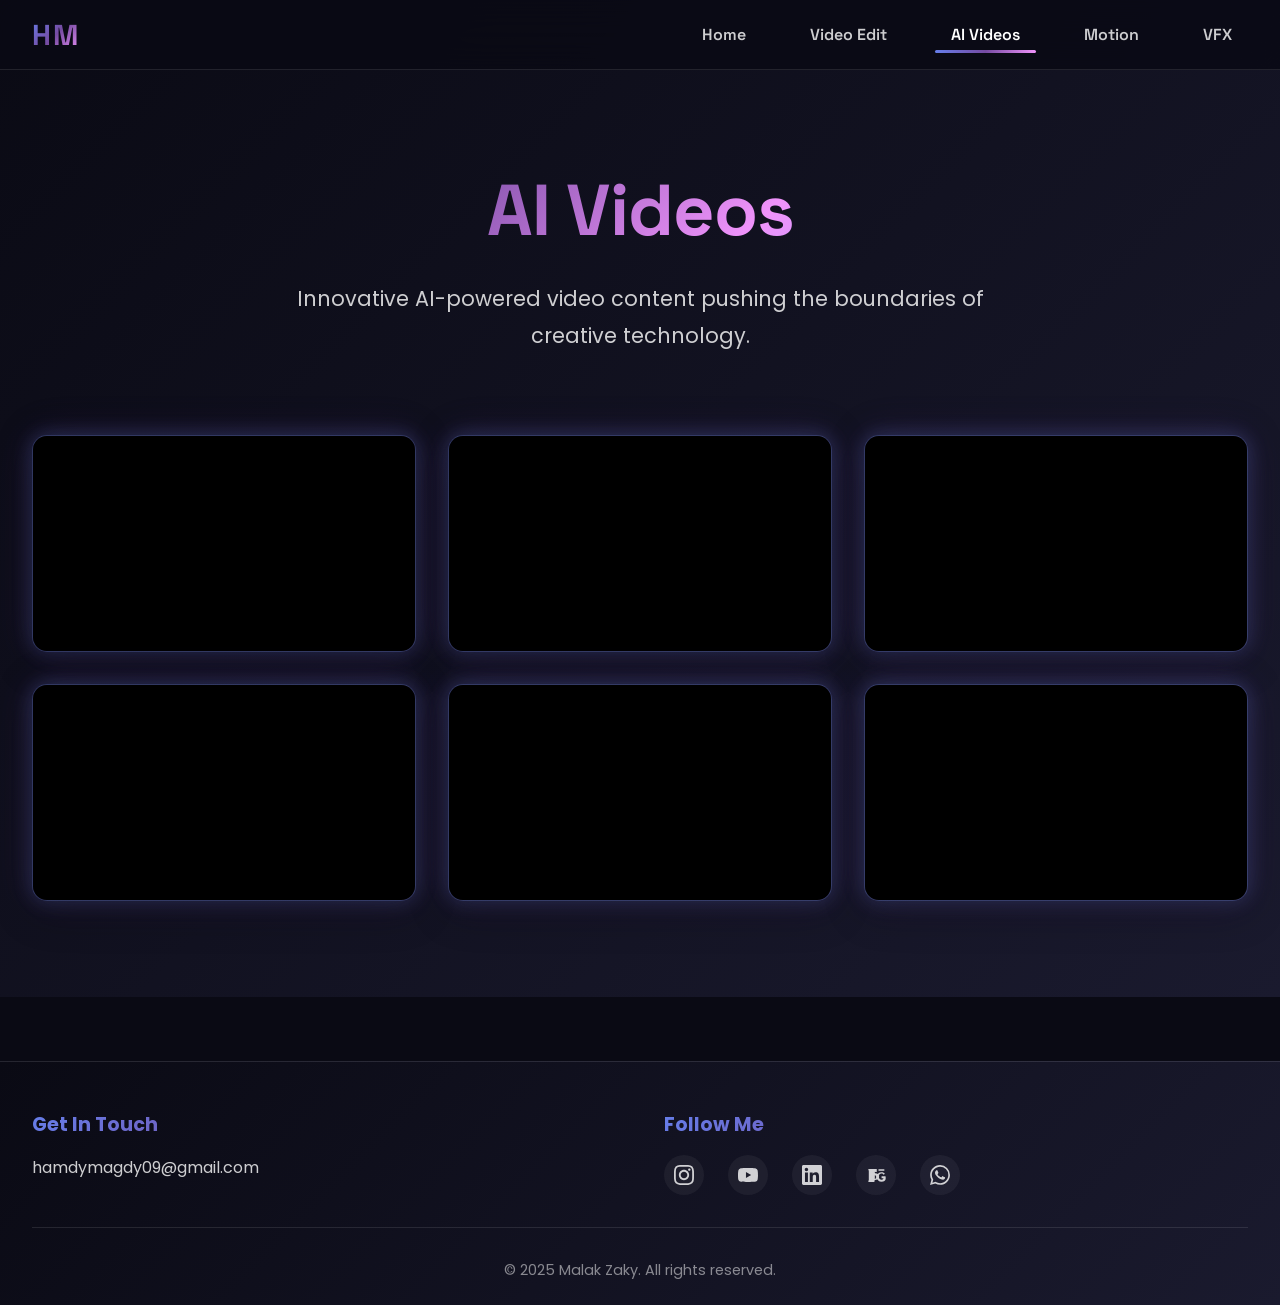
==== ai-videos.html @ 8c7317f1 "Add files via upload" ====
<!DOCTYPE html>
<html lang="en">
<head>
    <meta charset="UTF-8">
    <meta name="viewport" content="width=device-width, initial-scale=1.0">
    <title>AI Videos - Hamdy Magdy</title>
    <link rel="preconnect" href="https://fonts.googleapis.com">
    <link rel="preconnect" href="https://fonts.gstatic.com" crossorigin>
    <link href="https://fonts.googleapis.com/css2?family=Poppins:wght@400;600;700;800;900&family=Space+Grotesk:wght@400;600;700&display=swap" rel="stylesheet">
    <link rel="stylesheet" href="styles.css">
    <script>
        // ============================================
        // VIDEO LIST - Edit this array to change videos
        // ============================================
        // Just change the URLs below and the videos will update automatically!
        // Use embed format: https://www.youtube.com/embed/VIDEO_ID
        const videoList = [
            "https://www.youtube.com/shorts/vF3SyobzEXI",
            "https://www.youtube.com/shorts/mq-xFp6ssgU",
            "https://www.youtube.com/shorts/drRr2eJ6b48",
            "https://www.youtube.com/shorts/b96o68rRj7E",
            "https://www.youtube.com/shorts/ewYza1sRjWs",
            "https://www.youtube.com/embed/8BxoVLGxGGc"
        ];
        
        // Function to convert any YouTube URL to embed format
        function convertToEmbedUrl(url) {
            // If already embed format, return as is
            if (url.includes('/embed/')) {
                return url.split('?')[0]; // Remove any query params
            }
            // Convert youtu.be to embed
            if (url.includes('youtu.be/')) {
                const videoId = url.split('youtu.be/')[1].split('?')[0].split('&')[0];
                return `https://www.youtube.com/embed/${videoId}`;
            }
            // Convert watch URL to embed
            if (url.includes('watch?v=')) {
                const videoId = url.split('watch?v=')[1].split('&')[0];
                return `https://www.youtube.com/embed/${videoId}`;
            }
            // Convert shorts URL to embed
            if (url.includes('/shorts/')) {
                const videoId = url.split('/shorts/')[1].split('?')[0];
                return `https://www.youtube.com/embed/${videoId}`;
            }
            return url;
        }
        
        // Generate videos when page loads
        document.addEventListener('DOMContentLoaded', function() {
            const videosGrid = document.querySelector('.videos-grid');
            if (videosGrid && videoList) {
                videosGrid.innerHTML = ''; // Clear existing videos
                videoList.forEach((videoUrl, index) => {
                    const embedUrl = convertToEmbedUrl(videoUrl);
                    const videoWrapper = document.createElement('div');
                    videoWrapper.className = 'video-wrapper';
                    videoWrapper.innerHTML = `
                        <div class="video-container">
                            <iframe
                                src="${embedUrl}"
                                title="AI Videos Video ${index + 1}"
                                frameborder="0"
                                allow="accelerometer; autoplay; clipboard-write; encrypted-media; gyroscope; picture-in-picture"
                                allowfullscreen
                                class="video-embed"
                            ></iframe>
                        </div>
                    `;
                    videosGrid.appendChild(videoWrapper);
                    // Add fade-in class with delay for animation
                    setTimeout(() => {
                        videoWrapper.classList.add('fade-in');
                    }, index * 100);
                });
            } else {
                console.error('Videos grid not found or videoList is undefined');
            }
        });
    </script>
</head>
<body>
    <nav class="navigation">
  <div class="nav-container">
    <a href="index.html" class="nav-logo"><span>HM</span></a>
    <ul class="nav-menu">
      <li><a href="index.html">
        <span class="glitch-text">Home</span>
        <div class="glitch-layers">
          <div class="glitch-layer layer-1">Home</div>
          <div class="glitch-layer layer-2">Home</div>
        </div>
        <div class="noise"></div>
        <div class="glitch-slice"></div>
      </a></li>
      <li><a href="video-edit.html">
        <span class="glitch-text">Video Edit</span>
        <div class="glitch-layers">
          <div class="glitch-layer layer-1">Video Edit</div>
          <div class="glitch-layer layer-2">Video Edit</div>
        </div>
        <div class="noise"></div>
        <div class="glitch-slice"></div>
      </a></li>
      <li><a href="ai-videos.html" class="active">
        <span class="glitch-text">AI Videos</span>
        <div class="glitch-layers">
          <div class="glitch-layer layer-1">AI Videos</div>
          <div class="glitch-layer layer-2">AI Videos</div>
        </div>
        <div class="noise"></div>
        <div class="glitch-slice"></div>
      </a></li>
      <li><a href="motion.html">
        <span class="glitch-text">Motion</span>
        <div class="glitch-layers">
          <div class="glitch-layer layer-1">Motion</div>
          <div class="glitch-layer layer-2">Motion</div>
        </div>
        <div class="noise"></div>
        <div class="glitch-slice"></div>
      </a></li>
      <li><a href="vfx.html">
        <span class="glitch-text">VFX</span>
        <div class="glitch-layers">
          <div class="glitch-layer layer-1">VFX</div>
          <div class="glitch-layer layer-2">VFX</div>
        </div>
        <div class="noise"></div>
        <div class="glitch-slice"></div>
      </a></li>
    </ul>
  </div>
</nav>

    
    <div class="portfolio-page">
        <section class="portfolio-header">
            <h1 class="portfolio-title">AI Videos</h1>
            <p class="portfolio-description">Innovative AI-powered video content pushing the boundaries of creative technology.</p>
        </section>

        <section class="portfolio-videos">
            <div class="videos-grid">
                <!-- Videos will be generated automatically from the videoList array above -->
            </div>
        </section>
    </div>

    <footer class="footer">
  <div class="footer-container">
    <div class="footer-content">
      <div class="footer-section">
        <h3>Get In Touch</h3>
        <a href="mailto:hamdymagdy09@gmail.com" class="footer-email">hamdymagdy09@gmail.com</a>
      </div>
      <div class="footer-section">
        <h3>Follow Me</h3>
        <div class="social-links">
          <a href="https://www.instagram.com/hamdymagdymansour?igsh=OXRyZHI2bnFqM25z" target="_blank" rel="noopener noreferrer" class="social-link" aria-label="Instagram">
            <svg viewBox="0 0 24 24" fill="currentColor" xmlns="http://www.w3.org/2000/svg"><path d="M12 2.163c3.204 0 3.584.012 4.85.07 3.252.148 4.771 1.691 4.919 4.919.058 1.265.069 1.645.069 4.849 0 3.205-.012 3.584-.069 4.849-.149 3.225-1.664 4.771-4.919 4.919-1.266.058-1.644.07-4.85.07-3.204 0-3.584-.012-4.849-.07-3.26-.149-4.771-1.699-4.919-4.92-.058-1.265-.07-1.644-.07-4.849 0-3.204.013-3.583.07-4.849.149-3.227 1.664-4.771 4.919-4.919 1.266-.057 1.645-.069 4.849-.069zm0-2.163c-3.259 0-3.667.014-4.947.072-4.358.2-6.78 2.618-6.98 6.98-.059 1.281-.073 1.689-.073 4.948 0 3.259.014 3.668.072 4.948.2 4.358 2.618 6.78 6.98 6.98 1.281.058 1.689.072 4.948.072 3.259 0 3.668-.014 4.948-.072 4.354-.2 6.782-2.618 6.979-6.98.059-1.28.073-1.689.073-4.948 0-3.259-.014-3.667-.072-4.947-.196-4.354-2.617-6.78-6.979-6.98-1.281-.059-1.69-.073-4.949-.073zm0 5.838c-3.403 0-6.162 2.759-6.162 6.162s2.759 6.163 6.162 6.163 6.162-2.759 6.162-6.163c0-3.403-2.759-6.162-6.162-6.162zm0 10.162c-2.209 0-4-1.79-4-4 0-2.209 1.791-4 4-4s4 1.791 4 4c0 2.21-1.791 4-4 4zm6.406-11.845c-.796 0-1.441.645-1.441 1.44s.645 1.44 1.441 1.44c.795 0 1.439-.645 1.439-1.44s-.644-1.44-1.439-1.44z"/></svg>
          </a>
          <a href="https://youtube.com/@mrmusic8580?si=jBuGXBgCwowvGwkc" target="_blank" rel="noopener noreferrer" class="social-link" aria-label="Youtube">
            <svg viewBox="0 0 24 24" fill="currentColor" xmlns="http://www.w3.org/2000/svg"><path d="M23.498 6.186a3.016 3.016 0 0 0-2.122-2.136C19.505 3.545 12 3.545 12 3.545s-7.505 0-9.377.505A3.017 3.017 0 0 0 .502 6.186C0 8.07 0 12 0 12s0 3.93.502 5.814a3.016 3.016 0 0 0 2.122 2.136c1.871.505 9.376.505 9.376.505s7.505 0 9.377-.505a3.015 3.015 0 0 0 2.122-2.136C24 15.93 24 12 24 12s0-3.93-.502-5.814zM9.545 15.568V8.432L15.818 12l-6.273 3.568z"/></svg>
          </a>
          <a href="https://www.linkedin.com/in/hamdy-magdy-mansour-b18b36223?utm_source=share&utm_campaign=share_via&utm_content=profile&utm_medium=ios_app" target="_blank" rel="noopener noreferrer" class="social-link" aria-label="Linkedin">
            <svg viewBox="0 0 24 24" fill="currentColor" xmlns="http://www.w3.org/2000/svg"><path d="M20.447 20.452h-3.554v-5.569c0-1.328-.027-3.037-1.852-3.037-1.853 0-2.136 1.445-2.136 2.939v5.667H9.351V9h3.414v1.561h.046c.477-.9 1.637-1.85 3.37-1.85 3.601 0 4.267 2.37 4.267 5.455v6.286zM5.337 7.433c-1.144 0-2.063-.926-2.063-2.065 0-1.138.92-2.063 2.063-2.063 1.14 0 2.064.925 2.064 2.063 0 1.139-.925 2.065-2.064 2.065zm1.782 13.019H3.555V9h3.564v11.452zM22.225 0H1.771C.792 0 0 .774 0 1.729v20.542C0 23.227.792 24 1.771 24h20.451C23.2 24 24 23.227 24 22.271V1.729C24 .774 23.2 0 22.222 0h.003z"/></svg>
          </a>
          <a href="https://www.behance.net/HamdyMagdyMansour?isa0=1" target="_blank" rel="noopener noreferrer" class="social-link" aria-label="Behance">
            <svg viewBox="0 0 24 24" fill="currentColor" xmlns="http://www.w3.org/2000/svg"><path d="M22 7h-7v-2h7v2zm1.726 10c-.442 1.297-2.029 3-5.101 3-3.074 0-5.564-1.729-5.564-5.675 0-3.688 2.544-5.674 5.49-5.674 2.053 0 3.482.726 4.131 1.769l-1.556 1.264c-.52-.924-1.426-1.5-2.556-1.5-1.961 0-3.116 1.345-3.116 3.573 0 2.512 1.38 3.84 3.208 3.84 1.172 0 2.168-.734 2.397-1.8h-2.397v-2.188h4.763c.145.774.233 1.497.233 2.031 0 1.555-.47 2.746-1.884 3.557zM8.86 19.191c-1.577 0-2.873-.229-3.964-.614l.536-2.025c.99.382 2.13.617 3.185.617 2.128 0 3.662-1.01 3.662-2.786 0-1.458-1.214-2.345-2.432-2.345-.846 0-1.718.27-2.432.871l-.536-1.888c1.133-.747 2.64-1.214 4.125-1.214 2.8 0 4.738 1.177 4.738 3.99 0 2.896-2.624 4.203-5.277 4.203zm-6.105-14.26h5.283c.097 0 .186-.005.275.009.081-.014.158-.024.25-.024h4.341v3.505c-.693 0-1.585-.154-2.305-.24v9.754c0 .411-.169.765-.489 1.02v1.299h-7.245v-1.299c.315-.255.489-.609.489-1.02v-11.028c0-.411-.175-.765-.489-1.02v-1.299z"/></svg>
          </a>
          <a href="https://wa.link/g64643" target="_blank" rel="noopener noreferrer" class="social-link" aria-label="WhatsApp">
            <svg viewBox="0 0 24 24" fill="currentColor" xmlns="http://www.w3.org/2000/svg"><path d="M17.472 14.382c-.297-.149-1.758-.867-2.03-.967-.273-.099-.471-.148-.67.15-.197.297-.767.966-.94 1.164-.173.199-.347.223-.644.075-.297-.15-1.255-.463-2.39-1.475-.883-.788-1.48-1.761-1.653-2.059-.173-.297-.018-.458.13-.606.134-.133.298-.347.446-.52.149-.174.198-.298.298-.497.099-.198.05-.371-.025-.52-.075-.149-.669-1.612-.916-2.207-.242-.579-.487-.5-.669-.51-.173-.008-.371-.01-.57-.01-.198 0-.52.074-.792.372-.272.297-1.04 1.016-1.04 2.479 0 1.462 1.065 2.875 1.213 3.074.149.198 2.096 3.2 5.077 4.487.709.306 1.262.489 1.694.625.712.227 1.36.195 1.871.118.571-.085 1.758-.719 2.006-1.413.248-.694.248-1.289.173-1.413-.074-.124-.272-.198-.57-.347m-5.421 7.403h-.004a9.87 9.87 0 01-5.031-1.378l-.361-.214-3.741.982.998-3.648-.235-.374a9.86 9.86 0 01-1.51-5.26c.001-5.45 4.436-9.884 9.888-9.884 2.64 0 5.122 1.03 6.988 2.898a9.825 9.825 0 012.893 6.994c-.003 5.45-4.437 9.884-9.885 9.884m8.413-18.297A11.815 11.815 0 0012.05 0C5.495 0 .16 5.335.157 11.892c0 2.096.547 4.142 1.588 5.945L.057 24l6.305-1.654a11.882 11.882 0 005.683 1.448h.005c6.554 0 11.89-5.335 11.893-11.893a11.821 11.821 0 00-3.48-8.413Z"/></svg>
          </a>
        </div>
      </div>
    </div>
    <div class="footer-bottom"><p>&copy; 2025 <a href="https://malak001.github.io" target="_blank" rel="noopener noreferrer" style="color: rgba(255, 255, 255, 0.5); text-decoration: none; transition: color 0.3s ease;">Malak Zaky</a>. All rights reserved.</p></div>
  </div>
</footer>

    <script src="script.js"></script>
</body>
</html>
---- styles.css ----
* {
  margin: 0;
  padding: 0;
  box-sizing: border-box;
}

:root {
  --primary-gradient: linear-gradient(135deg, #667eea 0%, #764ba2 50%, #f093fb 100%);
  --bg-dark: #0a0a14;
  --bg-darker: #1a1a2e;
}

html {
  scroll-behavior: smooth;
}

body {
  font-family: 'Poppins', -apple-system, BlinkMacSystemFont, 'Segoe UI', 'Roboto', 'Oxygen',
    'Ubuntu', 'Cantarell', 'Fira Sans', 'Droid Sans', 'Helvetica Neue',
    sans-serif;
  -webkit-font-smoothing: antialiased;
  -moz-osx-font-smoothing: grayscale;
  background: var(--bg-dark);
  color: #fff;
  overflow-x: hidden;
}

/* Custom Scrollbar */
::-webkit-scrollbar {
  width: 10px;
}

::-webkit-scrollbar-track {
  background: var(--bg-dark);
}

::-webkit-scrollbar-thumb {
  background: linear-gradient(135deg, #667eea 0%, #764ba2 100%);
  border-radius: 5px;
}

::-webkit-scrollbar-thumb:hover {
  background: linear-gradient(135deg, #764ba2 0%, #f093fb 100%);
}

.navigation {
  position: fixed;
  top: 0;
  left: 0;
  right: 0;
  z-index: 1000;
  background: rgba(10, 10, 20, 0.85);
  backdrop-filter: blur(20px);
  border-bottom: 1px solid rgba(255, 255, 255, 0.1);
  padding: 1rem 0;
  transition: all 0.3s ease;
}

.nav-container {
  max-width: 1400px;
  margin: 0 auto;
  padding: 0 2rem;
  display: flex;
  justify-content: space-between;
  align-items: center;
}

.nav-logo {
  font-size: 1.8rem;
  font-weight: 900;
  background: linear-gradient(135deg, #667eea 0%, #764ba2 50%, #f093fb 100%);
  -webkit-background-clip: text;
  -webkit-text-fill-color: transparent;
  background-clip: text;
  text-decoration: none;
  font-family: 'Space Grotesk', sans-serif;
  letter-spacing: 2px;
  transition: transform 0.3s ease;
}

.nav-logo:hover {
  transform: scale(1.1);
}

.nav-logo span {
  display: inline-block;
}

.nav-menu {
  display: flex;
  list-style: none;
  gap: 2rem;
  margin: 0;
  padding: 0;
}

.nav-menu li {
  list-style: none;
}

.nav-menu a {
  position: relative;
  text-decoration: none;
  color: rgba(255, 255, 255, 0.8);
  font-weight: 600;
  font-size: 1rem;
  transition: all 0.3s ease;
  padding: 0.5rem 1rem;
  display: block;
  font-family: 'Space Grotesk', 'Poppins', sans-serif;
}

.nav-menu a:hover {
  color: #fff;
}

.nav-menu a.active {
  color: #fff;
}

.nav-menu a.active::after {
  content: '';
  position: absolute;
  bottom: 0;
  left: 0;
  right: 0;
  height: 3px;
  background: linear-gradient(90deg, #667eea 0%, #764ba2 50%, #f093fb 100%);
  border-radius: 2px;
}

/* Glitch effect for all nav items */
.nav-menu li a {
  position: relative;
  padding: 0.5rem 1rem;
  border-radius: 0;
  transition: all 0.3s ease;
  background: transparent;
  color: rgba(255, 255, 255, 0.8);
  border: none;
  font-weight: 600;
  text-transform: none;
  letter-spacing: 0;
  font-size: 1rem;
  text-shadow: none;
}

.nav-menu li a .glitch-text {
  position: relative;
  display: inline-block;
  z-index: 1;
  font-family: 'Space Grotesk', 'Poppins', sans-serif;
  font-weight: 600;
  text-transform: none;
  letter-spacing: 0;
}

.nav-menu li a .glitch-layers {
  position: absolute;
  top: 0;
  left: 0;
  width: 100%;
  height: 100%;
  pointer-events: none;
}

.nav-menu li a .glitch-layer {
  position: absolute;
  top: 50%;
  left: 50%;
  transform: translate(-50%, -50%);
  background: transparent;
  border-radius: 0;
  font-size: 1rem;
  font-weight: 600;
  font-family: 'Space Grotesk', 'Poppins', sans-serif;
  text-transform: none;
  letter-spacing: 0;
  padding: 0.5rem 1rem;
  white-space: nowrap;
  opacity: 0;
  transition: all 0.15s ease;
  text-shadow: none;
  color: rgba(255, 255, 255, 0.8);
}

.nav-menu li a .layer-1 {
  color: #0ff;
}

.nav-menu li a .layer-2 {
  color: #f0f;
}

.nav-menu li:hover a {
  animation: buttonGlitch 0.3s steps(2) infinite;
  color: #fff;
}

.nav-menu li:hover a .layer-1 {
  opacity: 1;
  animation: glitchLayer1 0.4s steps(2) infinite;
}

.nav-menu li:hover a .layer-2 {
  opacity: 1;
  animation: glitchLayer2 0.4s steps(2) infinite;
}

.nav-menu li a .noise {
  position: absolute;
  top: -50%;
  left: -50%;
  width: 200%;
  height: 200%;
  background: repeating-radial-gradient(
    circle at 50% 50%,
    transparent 0,
    rgba(255, 255, 255, 0.05) 1px,
    transparent 2px
  );
  pointer-events: none;
  opacity: 0;
  transition: opacity 0.3s;
  animation: noise 0.2s steps(2) infinite;
  border-radius: 0;
}

.nav-menu li:hover a .noise {
  opacity: 1;
}

.nav-menu li a .glitch-slice {
  position: absolute;
  width: 120%;
  height: 3px;
  background: rgba(255, 255, 255, 0.8);
  opacity: 0;
  animation: slice 3s linear infinite;
  border-radius: 0;
  left: -10%;
}

@keyframes navGlitch {
  0% {
    transform: translate(0);
  }
  25% {
    transform: translate(-2px, 1px);
  }
  50% {
    transform: translate(2px, -1px);
  }
  75% {
    transform: translate(-3px, -1px);
  }
  100% {
    transform: translate(0);
  }
}

@keyframes navGlitchLayer1 {
  0% {
    transform: translate(-50%, -50%) translate(-4px, -2px) skew(-2deg);
    clip-path: polygon(0 20%, 100% 20%, 100% 50%, 0 50%);
  }
  25% {
    transform: translate(-50%, -50%) translate(4px, 2px) skew(2deg);
    clip-path: polygon(0 30%, 100% 30%, 100% 60%, 0 60%);
  }
  50% {
    transform: translate(-50%, -50%) translate(-3px, 1px) skew(-1deg);
    clip-path: polygon(0 10%, 100% 10%, 100% 40%, 0 40%);
  }
  75% {
    transform: translate(-50%, -50%) translate(3px, -1px) skew(1deg);
    clip-path: polygon(0 40%, 100% 40%, 100% 70%, 0 70%);
  }
  100% {
    transform: translate(-50%, -50%) translate(-4px, -2px) skew(-2deg);
    clip-path: polygon(0 20%, 100% 20%, 100% 50%, 0 50%);
  }
}

@keyframes navGlitchLayer2 {
  0% {
    transform: translate(-50%, -50%) translate(4px, 2px) skew(2deg);
    clip-path: polygon(0 50%, 100% 50%, 100% 80%, 0 80%);
  }
  25% {
    transform: translate(-50%, -50%) translate(-4px, -2px) skew(-2deg);
    clip-path: polygon(0 60%, 100% 60%, 100% 90%, 0 90%);
  }
  50% {
    transform: translate(-50%, -50%) translate(3px, -1px) skew(1deg);
    clip-path: polygon(0 40%, 100% 40%, 100% 70%, 0 70%);
  }
  75% {
    transform: translate(-50%, -50%) translate(-3px, 1px) skew(-1deg);
    clip-path: polygon(0 70%, 100% 70%, 100% 100%, 0 100%);
  }
  100% {
    transform: translate(-50%, -50%) translate(4px, 2px) skew(2deg);
    clip-path: polygon(0 50%, 100% 50%, 100% 80%, 0 80%);
  }
}

/* الصفحه الرئيسيه */

.home-page {
  min-height: 100vh;
  padding-top: 80px;
}

.hero-section {
  min-height: 70vh;
  display: flex;
  align-items: center;
  justify-content: center;
  background: linear-gradient(135deg, #0a0a14 0%, #1a1a2e 50%, #16213e 100%);
  position: relative;
  overflow: hidden;
}

.floating-circles {
  position: absolute;
  top: 0;
  left: 0;
  width: 100%;
  height: 100%;
  z-index: 0;
  pointer-events: none;
}

.circle {
  position: absolute;
  border-radius: 50%;
  /* White ring using border with black interior */
  background: transparent;
  border: 4px solid rgba(255, 255, 255, 1);
  box-shadow: 
    0 0 20px rgba(255, 255, 255, 0.8),
    0 0 40px rgba(255, 255, 255, 0.6),
    0 0 60px rgba(255, 255, 255, 0.5),
    0 0 80px rgba(255, 255, 255, 0.4),
    0 0 100px rgba(255, 255, 255, 0.3);
  filter: blur(5px) drop-shadow(0 0 15px rgba(255, 255, 255, 0.8));  /*هنا تقدر تغير البلور  */
  opacity: 0.95;
  transform: scale(1, 1.1);
}

/* Black interior void */
.circle::before {
  content: '';
  position: absolute;
  top: 50%;
  left: 50%;
  transform: translate(-50%, -50%);
  width: calc(100% - 8px);
  height: calc(100% - 8px);
  border-radius: 50%;
  background: rgba(0, 0, 0, 1);
  z-index: -1;
}

.circle-1 {
  width: 80px;
  height: 80px;
  top: 10%;
  left: 10%;
  animation: float1 15s ease-in-out infinite;
  border-width: 4px;
}

.circle-2 {
  width: 120px;
  height: 120px;
  top: 20%;
  right: 15%;
  animation: float2 20s ease-in-out infinite;
  border-width: 5px;
}

.circle-3 {
  width: 60px;
  height: 60px;
  bottom: 20%;
  left: 20%;
  animation: float3 18s ease-in-out infinite;
  border-width: 3px;
}

.circle-4 {
  width: 100px;
  height: 100px;
  top: 50%;
  left: 5%;
  animation: float4 22s ease-in-out infinite;
  border-width: 4px;
}

.circle-5 {
  width: 70px;
  height: 70px;
  bottom: 15%;
  right: 25%;
  animation: float5 16s ease-in-out infinite;
  border-width: 3px;
}

.circle-6 {
  width: 90px;
  height: 90px;
  top: 30%;
  left: 50%;
  animation: float6 19s ease-in-out infinite;
  border-width: 4px;
}

.circle-7 {
  width: 50px;
  height: 50px;
  bottom: 30%;
  right: 10%;
  animation: float7 17s ease-in-out infinite;
  border-width: 2px;
}

.circle-8 {
  width: 110px;
  height: 110px;
  top: 60%;
  right: 40%;
  animation: float8 21s ease-in-out infinite;
  border-width: 5px;
}

/* Lens flare effects for rings */
.ring-lens-flare {
  position: absolute;
  border-radius: 50%;
  pointer-events: none;
  opacity: 0.8;
}

.ring-lens-flare.flare-1 {
  width: 8px;
  height: 8px;
  top: 10%;
  left: 10%;
  background: radial-gradient(circle, 
    rgba(255, 255, 255, 1) 0%,
    rgba(255, 255, 255, 0.8) 30%,
    transparent 70%);
  box-shadow: 
    0 0 10px rgba(255, 255, 255, 1),
    0 0 20px rgba(255, 255, 255, 0.8),
    0 0 30px rgba(255, 255, 255, 0.6);
  animation: flarePulse 3s ease-in-out infinite;
}

.ring-lens-flare.flare-2 {
  width: 8px;
  height: 8px;
  bottom: 10%;
  right: 10%;
  background: radial-gradient(circle, 
    rgba(255, 255, 255, 1) 0%,
    rgba(255, 255, 255, 0.8) 30%,
    transparent 70%);
  box-shadow: 
    0 0 10px rgba(255, 255, 255, 1),
    0 0 20px rgba(255, 255, 255, 0.8),
    0 0 30px rgba(255, 255, 255, 0.6);
  animation: flarePulse 3s ease-in-out infinite 1.5s;
}

@keyframes flarePulse {
  0%, 100% {
    opacity: 0.8;
    transform: scale(1);
  }
  50% {
    opacity: 1;
    transform: scale(1.3);
  }
}

/* Sparkling particles around rings - hidden */
.particles {
  display: none;
}

@keyframes float1 {
  0%, 100% {
    transform: translate(0, 0) scale(1, 1.1);
  }
  25% {
    transform: translate(50px, -30px) scale(1.1, 1.2);
  }
  50% {
    transform: translate(-30px, 40px) scale(0.9, 1.0);
  }
  75% {
    transform: translate(40px, 20px) scale(1.05, 1.15);
  }
}

@keyframes float2 {
  0%, 100% {
    transform: translate(0, 0) scale(1, 1.1);
  }
  33% {
    transform: translate(-60px, 50px) scale(1.15, 1.25);
  }
  66% {
    transform: translate(40px, -40px) scale(0.85, 0.95);
  }
}

@keyframes float3 {
  0%, 100% {
    transform: translate(0, 0) scale(1, 1.1);
  }
  25% {
    transform: translate(70px, -50px) scale(1.2, 1.3);
  }
  50% {
    transform: translate(-50px, 30px) scale(0.8, 0.9);
  }
  75% {
    transform: translate(30px, 60px) scale(1.1, 1.2);
  }
}

@keyframes float4 {
  0%, 100% {
    transform: translate(0, 0) scale(1, 1.1);
  }
  20% {
    transform: translate(80px, 40px) scale(1.1, 1.2);
  }
  40% {
    transform: translate(-40px, -60px) scale(0.9, 1.0);
  }
  60% {
    transform: translate(60px, -30px) scale(1.05, 1.15);
  }
  80% {
    transform: translate(-20px, 50px) scale(0.95, 1.05);
  }
}

@keyframes float5 {
  0%, 100% {
    transform: translate(0, 0) scale(1, 1.1);
  }
  30% {
    transform: translate(-70px, 50px) scale(1.15, 1.25);
  }
  60% {
    transform: translate(50px, -40px) scale(0.85, 0.95);
  }
}

@keyframes float6 {
  0%, 100% {
    transform: translate(0, 0) scale(1, 1.1);
  }
  25% {
    transform: translate(-50px, -60px) scale(1.2, 1.3);
  }
  50% {
    transform: translate(60px, 40px) scale(0.8, 0.9);
  }
  75% {
    transform: translate(-30px, 50px) scale(1.1, 1.2);
  }
}

@keyframes float7 {
  0%, 100% {
    transform: translate(0, 0) scale(1, 1.1);
  }
  33% {
    transform: translate(60px, -70px) scale(1.25, 1.35);
  }
  66% {
    transform: translate(-40px, 50px) scale(0.75, 0.85);
  }
}

@keyframes float8 {
  0%, 100% {
    transform: translate(0, 0) scale(1, 1.1);
  }
  20% {
    transform: translate(-80px, -50px) scale(1.1, 1.2);
  }
  40% {
    transform: translate(50px, 60px) scale(0.9, 1.0);
  }
  60% {
    transform: translate(-30px, -40px) scale(1.05, 1.15);
  }
  80% {
    transform: translate(40px, -20px) scale(0.95, 1.05);
  }
}


.hero-content {
  text-align: center;
  z-index: 1;
  position: relative;
  max-width: 900px;
  padding: 2rem;
  opacity: 0;
  transform: translateY(30px);
  animation: fadeInUp 0.8s ease forwards;
}

@keyframes fadeInUp {
  to {
    opacity: 1;
    transform: translateY(0);
  }
}

.hero-name {
  font-size: clamp(3rem, 8vw, 6rem);
  font-weight: 900;
  background: linear-gradient(135deg, #667eea 0%, #764ba2 30%, #f093fb 60%, #4facfe 100%);
  -webkit-background-clip: text;
  -webkit-text-fill-color: transparent;
  background-clip: text;
  margin-bottom: 1rem;
  font-family: 'Space Grotesk', sans-serif;
  letter-spacing: -2px;
  line-height: 1.1;
  animation: fadeInUp 0.8s ease 0.2s forwards;
  opacity: 0;
}

.hero-title {
  font-size: clamp(1.2rem, 3vw, 2rem);
  color: rgba(255, 255, 255, 0.9);
  font-weight: 600;
  margin-bottom: 2rem;
  font-family: 'Poppins', sans-serif;
  animation: fadeInUp 0.8s ease 0.4s forwards;
  opacity: 0;
}

.hero-intro {
  font-size: clamp(1rem, 2vw, 1.3rem);
  color: rgba(255, 255, 255, 0.7);
  line-height: 1.8;
  max-width: 700px;
  margin: 0 auto;
  font-family: 'Poppins', sans-serif;
  animation: fadeInUp 0.8s ease 0.6s forwards;
  opacity: 0;
}

.portfolio-cards-section {
  padding: 6rem 2rem;
  background: linear-gradient(180deg, #0a0a14 0%, #1a1a2e 100%);
}

.cards-container {
  max-width: 1400px;
  margin: 0 auto;
  display: grid;
  grid-template-columns: repeat(auto-fit, minmax(280px, 1fr));
  gap: 2rem;
  padding: 2rem 0;
}

.portfolio-card {
  position: relative;
  height: 300px;
  border-radius: 20px;
  overflow: hidden;
  text-decoration: none;
  display: block;
  box-shadow: 0 10px 40px rgba(0, 0, 0, 0.3);
  transition: all 0.3s ease;
  opacity: 0;
  transform: scale(0.8);
  background-size: cover;
  background-position: center;
  background-repeat: no-repeat;
}

.portfolio-card.fade-in {
  animation: fadeInScale 0.6s ease forwards;
}

@keyframes fadeInScale {
  to {
    opacity: 1;
    transform: scale(1);
  }
}

.portfolio-card:hover {
  box-shadow: 0 20px 60px rgba(0, 0, 0, 0.5);
  transform: scale(1.05) translateY(-10px);
}

.card-content {
  position: relative;
  z-index: 2;
  height: 100%;
  display: flex;
  flex-direction: column;
  justify-content: space-between;
  padding: 2rem;
  color: #fff;
}

.card-title {
  font-size: 2.5rem;
  font-weight: 800;
  margin: 0;
  font-family: 'Space Grotesk', sans-serif;
  text-shadow: 0 2px 10px rgba(0, 0, 0, 0.3);
}

.card-arrow {
  font-size: 3rem;
  font-weight: 300;
  opacity: 0.9;
  transition: transform 0.3s ease;
}

.portfolio-card:hover .card-arrow {
  transform: translateX(10px);
}

.card-overlay {
  position: absolute;
  top: 0;
  left: 0;
  right: 0;
  bottom: 0;
  background: rgba(0, 0, 0, 0.2);
  z-index: 1;
  transition: background 0.3s ease;
}

.portfolio-card:hover .card-overlay {
  background: rgba(0, 0, 0, 0.1);
}

/* ============================================
   PORTFOLIO PAGES
   ============================================ */

.portfolio-page {
  min-height: 100vh;
  padding-top: 100px;
  background: linear-gradient(135deg, #0a0a14 0%, #1a1a2e 100%);
  padding-bottom: 4rem;
}

.portfolio-header {
  max-width: 1400px;
  margin: 0 auto;
  padding: 4rem 2rem 3rem;
  text-align: center;
  opacity: 0;
  transform: translateY(30px);
  animation: fadeInUp 0.8s ease forwards;
}

.portfolio-title {
  font-size: clamp(2.5rem, 6vw, 4.5rem);
  font-weight: 900;
  background: linear-gradient(135deg, #667eea 0%, #764ba2 30%, #f093fb 60%, #4facfe 100%);
  -webkit-background-clip: text;
  -webkit-text-fill-color: transparent;
  background-clip: text;
  margin-bottom: 1.5rem;
  font-family: 'Space Grotesk', sans-serif;
  letter-spacing: -1px;
}

.portfolio-description {
  font-size: clamp(1rem, 2vw, 1.3rem);
  color: rgba(255, 255, 255, 0.8);
  line-height: 1.8;
  max-width: 700px;
  margin: 0 auto;
  font-family: 'Poppins', sans-serif;
}

.portfolio-videos {
  max-width: 1400px;
  margin: 0 auto;
  padding: 0 2rem;
}

.videos-grid {
  display: grid;
  grid-template-columns: repeat(auto-fit, minmax(350px, 1fr));
  gap: 2rem;
  padding: 2rem 0;
}

.video-wrapper {
  border-radius: 15px;
  overflow: hidden;
  box-shadow: 
    0 10px 40px rgba(0, 0, 0, 0.3),
    0 0 20px rgba(102, 126, 234, 0.3),
    0 0 40px rgba(118, 75, 162, 0.2),
    inset 0 0 20px rgba(102, 126, 234, 0.1);
  background: rgba(255, 255, 255, 0.05);
  border: 1px solid rgba(102, 126, 234, 0.3);
  transition: all 0.3s ease;
  opacity: 0;
  transform: translateY(30px) scale(0.9);
  position: relative;
}

.video-wrapper::before {
  content: '';
  position: absolute;
  top: -2px;
  left: -2px;
  right: -2px;
  bottom: -2px;
  border-radius: 15px;
  background: linear-gradient(135deg, rgba(102, 126, 234, 0.5), rgba(118, 75, 162, 0.5), rgba(240, 147, 251, 0.5));
  z-index: -1;
  opacity: 0;
  transition: opacity 0.3s ease;
  filter: blur(10px);
}

.video-wrapper.fade-in {
  animation: fadeInScale 0.6s ease forwards;
}

.video-wrapper.fade-in::before {
  opacity: 0.6;
}

.video-wrapper:hover {
  box-shadow: 
    0 20px 60px rgba(0, 0, 0, 0.5),
    0 0 30px rgba(102, 126, 234, 0.6),
    0 0 60px rgba(118, 75, 162, 0.4),
    0 0 90px rgba(240, 147, 251, 0.3),
    inset 0 0 30px rgba(102, 126, 234, 0.2);
  border-color: rgba(102, 126, 234, 0.6);
  transform: translateY(-5px) scale(1.02);
}

.video-wrapper:hover::before {
  opacity: 1;
  filter: blur(15px);
}

.video-container {
  position: relative;
  width: 100%;
  padding-bottom: 56.25%; /* 16:9 aspect ratio */
  height: 0;
  overflow: hidden;
  background: #000;
}

.video-embed {
  position: absolute;
  top: 0;
  left: 0;
  width: 100%;
  height: 100%;
  border: none;
}

/* ============================================
   FOOTER
   ============================================ */

.footer {
  background: linear-gradient(135deg, #0a0a14 0%, #1a1a2e 100%);
  border-top: 1px solid rgba(255, 255, 255, 0.1);
  padding: 3rem 0 1.5rem;
  margin-top: 4rem;
}

.footer-container {
  max-width: 1400px;
  margin: 0 auto;
  padding: 0 2rem;
}

.footer-content {
  display: grid;
  grid-template-columns: repeat(auto-fit, minmax(250px, 1fr));
  gap: 3rem;
  margin-bottom: 2rem;
}

.footer-section h3 {
  color: #fff;
  font-size: 1.2rem;
  font-weight: 700;
  margin-bottom: 1rem;
  background: linear-gradient(135deg, #667eea 0%, #764ba2 50%, #f093fb 100%);
  -webkit-background-clip: text;
  -webkit-text-fill-color: transparent;
  background-clip: text;
}

.footer-email {
  color: rgba(255, 255, 255, 0.8);
  text-decoration: none;
  font-size: 1rem;
  transition: all 0.3s ease;
  display: inline-block;
}

.footer-email:hover {
  color: #fff;
  transform: translateX(5px);
}

.social-links {
  display: flex;
  gap: 1.5rem;
}

.social-link {
  width: 40px;
  height: 40px;
  display: flex;
  align-items: center;
  justify-content: center;
  background: rgba(255, 255, 255, 0.05);
  border-radius: 50%;
  color: rgba(255, 255, 255, 0.8);
  transition: all 0.3s ease;
  text-decoration: none;
  position: relative;
}

.social-link svg {
  width: 20px;
  height: 20px;
  display: block;
  fill: currentColor;
}

.social-link svg path {
  fill: currentColor;
}

.social-link:hover {
  background: linear-gradient(135deg, #667eea 0%, #764ba2 50%, #f093fb 100%);
  color: #fff;
  transform: translateY(-3px) scale(1.1);
}

.footer-bottom {
  text-align: center;
  padding-top: 2rem;
  border-top: 1px solid rgba(255, 255, 255, 0.1);
  color: rgba(255, 255, 255, 0.5);
  font-size: 0.9rem;
}

.footer-bottom a {
  color: rgba(255, 255, 255, 0.5);
  text-decoration: none;
  transition: color 0.3s ease;
}

.footer-bottom a:hover {
  color: rgba(255, 255, 255, 0.8);
}

/* ============================================
   RESPONSIVE DESIGN
   ============================================ */

@media (max-width: 768px) {
  .nav-container {
    padding: 0 1rem;
  }
  
  .nav-menu {
    gap: 1rem;
  }
  
  .nav-menu a {
    font-size: 0.9rem;
  }
  
  .nav-logo {
    font-size: 1.5rem;
  }
  
  .hero-section {
    min-height: 60vh;
    padding: 2rem 1rem;
  }
  
  .portfolio-cards-section {
    padding: 4rem 1rem;
  }
  
  .cards-container {
    grid-template-columns: 1fr;
    gap: 1.5rem;
  }
  
  .portfolio-card {
    height: 250px;
  }
  
  .card-title {
    font-size: 2rem;
  }
  
  .portfolio-header {
    padding: 2rem 1rem 2rem;
  }
  
  .portfolio-videos {
    padding: 0 1rem;
  }
  
  .videos-grid {
    grid-template-columns: 1fr;
    gap: 1.5rem;
  }
  
  .footer-content {
    grid-template-columns: 1fr;
    gap: 2rem;
  }
  
  .social-links {
    justify-content: flex-start;
  }
}

@media (max-width: 480px) {
  .videos-grid {
    grid-template-columns: 1fr;
  }
}

/* ============================================
   GLITCH BUTTON STYLES
   ============================================ */

.button-wrapper {
  position: relative;
  transform-style: preserve-3d;
  transition: transform 0.2s ease;
  padding: 40px;
}

.spiderverse-button {
  position: relative;
  padding: 0.5rem 1rem;
  font-size: 1rem;
  font-weight: 600;
  border: none;
  border-radius: 0;
  cursor: pointer;
  background: transparent;
  color: rgba(255, 255, 255, 0.8);
  text-transform: none;
  letter-spacing: 0;
  transform-style: preserve-3d;
  transition: all 0.15s ease;
  font-family: 'Space Grotesk', 'Poppins', sans-serif;
  text-shadow: none;
  text-decoration: none;
  display: inline-block;
}

.glitch-text {
  position: relative;
  display: inline-block;
}

.glitch-layers {
  position: absolute;
  top: 0;
  left: 0;
  width: 100%;
  height: 100%;
}

.glitch-layer {
  position: absolute;
  top: 50%;
  left: 50%;
  transform: translate(-50%, -50%);
  background: transparent;
  border-radius: 0;
  opacity: 0;
  transition: all 0.15s ease;
  font-size: 1rem;
  font-weight: 600;
  text-transform: none;
  letter-spacing: 0;
  font-family: 'Space Grotesk', 'Poppins', sans-serif;
  text-shadow: none;
  color: rgba(255, 255, 255, 0.8);
  padding: 0.5rem 1rem;
  white-space: nowrap;
}

.layer-1 {
  color: #0ff;
  transform-origin: center;
}

.layer-2 {
  color: #f0f;
  transform-origin: center;
}

.button-wrapper:hover .layer-1 {
  opacity: 1;
  animation: glitchLayer1 0.4s steps(2) infinite;
}

.button-wrapper:hover .layer-2 {
  opacity: 1;
  animation: glitchLayer2 0.4s steps(2) infinite;
}

.button-wrapper:hover .spiderverse-button {
  animation: buttonGlitch 0.3s steps(2) infinite;
  color: #fff;
}

.noise {
  position: absolute;
  top: -50%;
  left: -50%;
  width: 200%;
  height: 200%;
  background: repeating-radial-gradient(
    circle at 50% 50%,
    transparent 0,
    rgba(255, 255, 255, 0.05) 1px,
    transparent 2px
  );
  pointer-events: none;
  opacity: 0;
  transition: opacity 0.3s;
  animation: noise 0.2s steps(2) infinite;
}

.button-wrapper:hover .noise {
  opacity: 1;
}

@keyframes buttonGlitch {
  0% {
    transform: translate(0) scale(1.1);
  }
  25% {
    transform: translate(-10px, 5px) scale(1.15) skew(-5deg);
  }
  50% {
    transform: translate(10px, -5px) scale(1.1) skew(5deg);
  }
  75% {
    transform: translate(-15px, -5px) scale(1.05) skew(-3deg);
  }
  100% {
    transform: translate(0) scale(1.1);
  }
}

@keyframes glitchLayer1 {
  0% {
    transform: translate(-20px, -10px) scale(1.1) skew(-10deg);
    clip-path: polygon(0 20%, 100% 20%, 100% 50%, 0 50%);
  }
  25% {
    transform: translate(20px, 10px) scale(1.2) skew(10deg);
    clip-path: polygon(0 30%, 100% 30%, 100% 60%, 0 60%);
  }
  50% {
    transform: translate(-15px, 5px) scale(0.9) skew(-5deg);
    clip-path: polygon(0 10%, 100% 10%, 100% 40%, 0 40%);
  }
  75% {
    transform: translate(15px, -5px) scale(1.3) skew(5deg);
    clip-path: polygon(0 40%, 100% 40%, 100% 70%, 0 70%);
  }
  100% {
    transform: translate(-20px, -10px) scale(1.1) skew(-10deg);
    clip-path: polygon(0 20%, 100% 20%, 100% 50%, 0 50%);
  }
}

@keyframes glitchLayer2 {
  0% {
    transform: translate(20px, 10px) scale(1.1) skew(10deg);
    clip-path: polygon(0 50%, 100% 50%, 100% 80%, 0 80%);
  }
  25% {
    transform: translate(-20px, -10px) scale(1.2) skew(-10deg);
    clip-path: polygon(0 60%, 100% 60%, 100% 90%, 0 90%);
  }
  50% {
    transform: translate(15px, -5px) scale(0.9) skew(5deg);
    clip-path: polygon(0 40%, 100% 40%, 100% 70%, 0 70%);
  }
  75% {
    transform: translate(-15px, 5px) scale(1.3) skew(-5deg);
    clip-path: polygon(0 70%, 100% 70%, 100% 100%, 0 100%);
  }
  100% {
    transform: translate(20px, 10px) scale(1.1) skew(10deg);
    clip-path: polygon(0 50%, 100% 50%, 100% 80%, 0 80%);
  }
}

@keyframes noise {
  0% {
    transform: translate(0, 0);
  }
  10% {
    transform: translate(-5%, -5%);
  }
  20% {
    transform: translate(10%, 5%);
  }
  30% {
    transform: translate(-5%, 10%);
  }
  40% {
    transform: translate(15%, -5%);
  }
  50% {
    transform: translate(-10%, 15%);
  }
  60% {
    transform: translate(5%, -10%);
  }
  70% {
    transform: translate(-15%, 5%);
  }
  80% {
    transform: translate(10%, 10%);
  }
  90% {
    transform: translate(-5%, 15%);
  }
  100% {
    transform: translate(0, 0);
  }
}

.glitch-slice {
  position: absolute;
  width: 120%;
  height: 3px;
  background: rgba(255, 255, 255, 0.8);
  opacity: 0;
  animation: slice 3s linear infinite;
}

@keyframes slice {
  0% {
    top: -10%;
    opacity: 0;
  }
  1% {
    opacity: 0.5;
  }
  3% {
    opacity: 0;
  }
  50% {
    top: 110%;
  }
  100% {
    top: 110%;
  }
}

/* Portfolio card button styling */
.portfolio-card .button-wrapper {
  padding: 0;
  margin-top: auto;
  pointer-events: none;
}

.portfolio-card .spiderverse-button {
  font-size: 1rem;
  padding: 0.5rem 1rem;
  letter-spacing: 0;
  pointer-events: auto;
  cursor: pointer;
}

@media (max-width: 768px) {
  .portfolio-card .spiderverse-button {
    font-size: 0.9rem;
    padding: 0.5rem 1rem;
    letter-spacing: 0;
  }
  
  .button-wrapper {
    padding: 20px;
  }
}
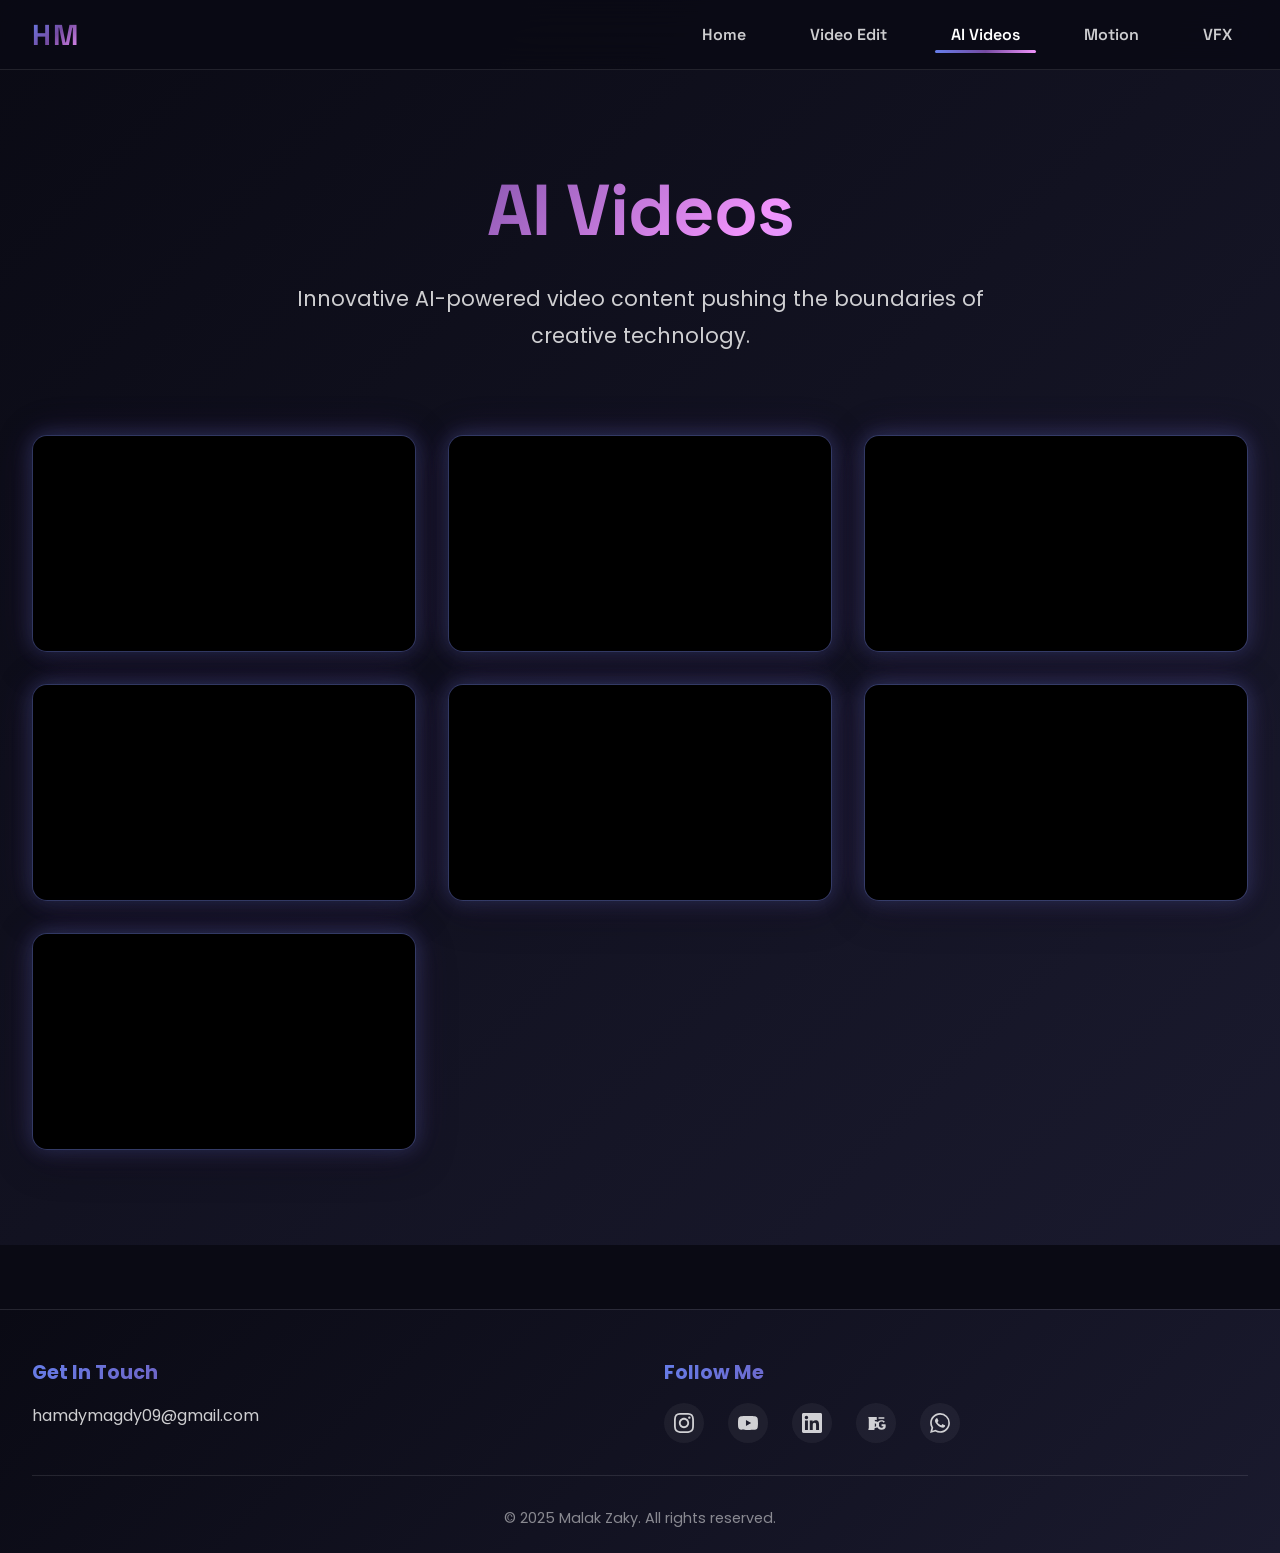
==== commit 695d1417: "Update ai-videos.html" ====
--- a/ai-videos.html
+++ b/ai-videos.html
@@ -20,7 +20,8 @@
             "https://www.youtube.com/shorts/drRr2eJ6b48",
             "https://www.youtube.com/shorts/b96o68rRj7E",
             "https://www.youtube.com/shorts/ewYza1sRjWs",
-            "https://www.youtube.com/embed/8BxoVLGxGGc"
+            "https://www.youtube.com/shorts/vF3SyobzEXI",
+            "https://www.youtube.com/shorts/K_kEeDLeXos"
         ];
         
         // Function to convert any YouTube URL to embed format
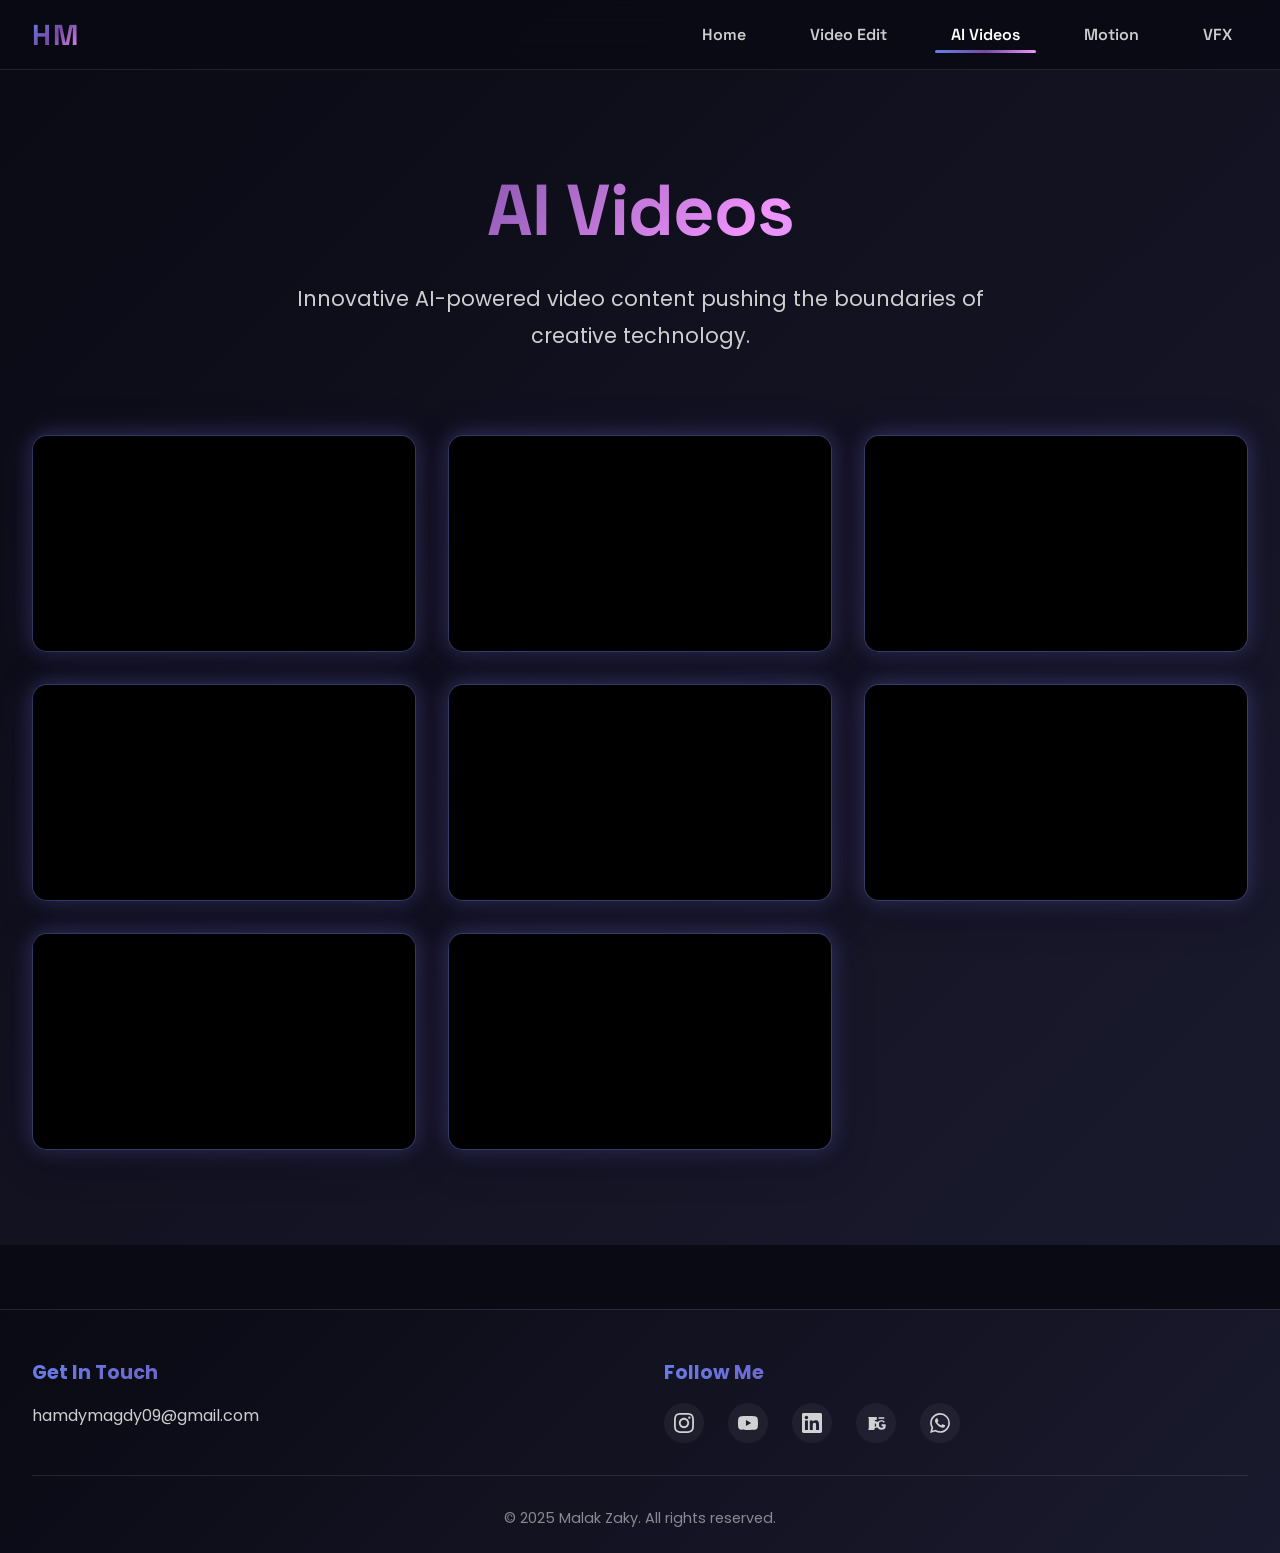
==== commit 6bfec1be: "Update ai-videos.html" ====
--- a/ai-videos.html
+++ b/ai-videos.html
@@ -21,7 +21,8 @@
             "https://www.youtube.com/shorts/b96o68rRj7E",
             "https://www.youtube.com/shorts/ewYza1sRjWs",
             "https://www.youtube.com/shorts/vF3SyobzEXI",
-            "https://www.youtube.com/shorts/K_kEeDLeXos"
+            "https://www.youtube.com/shorts/K_kEeDLeXos",
+            "https://www.youtube.com/shorts/kHJMyJvWRUI"
         ];
         
         // Function to convert any YouTube URL to embed format
